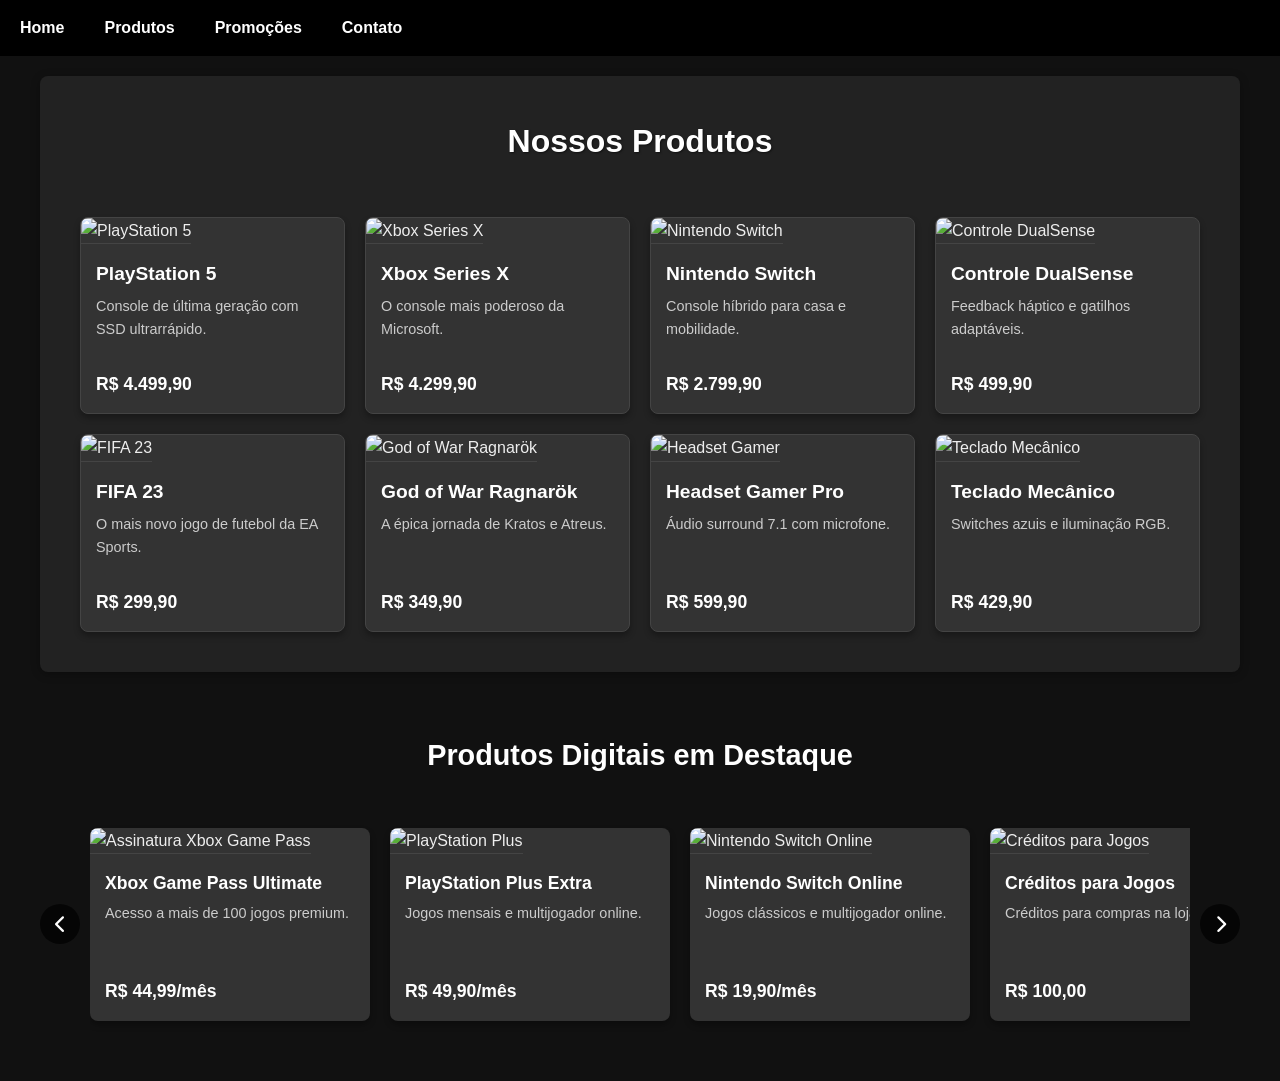
==== index.html @ a83042fe "Adicionando arquivos HTML, CSS e JAVASCRIPT" ====
<!DOCTYPE html>
<html lang="pt-BR">
<head>
    <meta charset="UTF-8">
    <meta name="viewport" content="width=device-width, initial-scale=1.0">
    <title>Game Store - Produtos</title>
    <link rel="stylesheet" href="https://cdnjs.cloudflare.com/ajax/libs/font-awesome/6.0.0-beta3/css/all.min.css">
    <link rel="stylesheet" href="estilo.css">
</head>
<body>
    <input type="checkbox" id="bt_menu">
    <label for="bt_menu">&#9776;</label>
    <nav class="menu">
        <ul>
            <li><a href="#">Home</a></li>
            <li><a href="#">Produtos</a>
                <ul>
                    <li><a href="#">Consoles</a></li>
                    <li><a href="#">Jogos</a></li>
                    <li><a href="#">Acessórios</a></li>
                </ul>
            </li>
            <li><a href="#">Promoções</a></li>
            <li><a href="#">Contato</a></li>
        </ul>
    </nav>

    <main class="content">
        <h1>Nossos Produtos</h1>
        <div class="boxes-container">
            <!-- Linha 1 -->
            <div class="product-box">
                <img src="https://images.unsplash.com/photo-1607853202273-797f1c22a38e?ixlib=rb-1.2.1&auto=format&fit=crop&w=500&q=80" alt="PlayStation 5">
                <h3>PlayStation 5</h3>
                <p>Console de última geração com SSD ultrarrápido.</p>
                <span class="price">R$ 4.499,90</span>
            </div>
            <div class="product-box">
                <img src="https://images.unsplash.com/photo-1592155931584-901ac15763e3?ixlib=rb-1.2.1&auto=format&fit=crop&w=500&q=80" alt="Xbox Series X">
                <h3>Xbox Series X</h3>
                <p>O console mais poderoso da Microsoft.</p>
                <span class="price">R$ 4.299,90</span>
            </div>
            <div class="product-box">
                <img src="https://images.unsplash.com/photo-1542751371-adc38448a05e?ixlib=rb-1.2.1&auto=format&fit=crop&w=500&q=80" alt="Nintendo Switch">
                <h3>Nintendo Switch</h3>
                <p>Console híbrido para casa e mobilidade.</p>
                <span class="price">R$ 2.799,90</span>
            </div>
            <div class="product-box">
                <img src="https://images.unsplash.com/photo-1600080972464-8e5f35f63d08?ixlib=rb-1.2.1&auto=format&fit=crop&w=500&q=80" alt="Controle DualSense">
                <h3>Controle DualSense</h3>
                <p>Feedback háptico e gatilhos adaptáveis.</p>
                <span class="price">R$ 499,90</span>
            </div>

            <!-- Linha 2 -->
            <div class="product-box">
                <img src="https://images.unsplash.com/photo-1591488320449-011701bb6704?ixlib=rb-1.2.1&auto=format&fit=crop&w=500&q=80" alt="FIFA 23">
                <h3>FIFA 23</h3>
                <p>O mais novo jogo de futebol da EA Sports.</p>
                <span class="price">R$ 299,90</span>
            </div>
            <div class="product-box">
                <img src="https://images.unsplash.com/photo-1598550476439-6847785fcea6?ixlib=rb-1.2.1&auto=format&fit=crop&w=500&q=80" alt="God of War Ragnarök">
                <h3>God of War Ragnarök</h3>
                <p>A épica jornada de Kratos e Atreus.</p>
                <span class="price">R$ 349,90</span>
            </div>
            <div class="product-box">
                <img src="https://images.unsplash.com/photo-1633613286848-e6f43bbafb8d?ixlib=rb-1.2.1&auto=format&fit=crop&w=500&q=80" alt="Headset Gamer">
                <h3>Headset Gamer Pro</h3>
                <p>Áudio surround 7.1 com microfone.</p>
                <span class="price">R$ 599,90</span>
            </div>
            <div class="product-box">
                <img src="https://images.unsplash.com/photo-1547036967-23d11aacaee0?ixlib=rb-1.2.1&auto=format&fit=crop&w=500&q=80" alt="Teclado Mecânico">
                <h3>Teclado Mecânico</h3>
                <p>Switches azuis e iluminação RGB.</p>
                <span class="price">R$ 429,90</span>
            </div>
        </div>
    </main>

    <!-- Seção do Slider de Produtos Digitais -->
    <section class="digital-products">
        <h2>Produtos Digitais em Destaque</h2>
        <div class="slider-container">
            <button class="slider-arrow prev-arrow" aria-label="Slide anterior">
                <i class="fas fa-chevron-left"></i>
            </button>
            
            <div class="slider">
                <div class="slide">
                    <img src="https://images.unsplash.com/photo-1551103782-8ab07afd45c1?ixlib=rb-1.2.1&auto=format&fit=crop&w=500&q=80" alt="Assinatura Xbox Game Pass">
                    <h3>Xbox Game Pass Ultimate</h3>
                    <p>Acesso a mais de 100 jogos premium.</p>
                    <span class="price">R$ 44,99/mês</span>
                </div>
                <div class="slide">
                    <img src="https://images.unsplash.com/photo-1493711662062-fa541adb3fc8?ixlib=rb-1.2.1&auto=format&fit=crop&w=500&q=80" alt="PlayStation Plus">
                    <h3>PlayStation Plus Extra</h3>
                    <p>Jogos mensais e multijogador online.</p>
                    <span class="price">R$ 49,90/mês</span>
                </div>
                <div class="slide">
                    <img src="https://images.unsplash.com/photo-1585771724684-38269d6639fd?ixlib=rb-1.2.1&auto=format&fit=crop&w=500&q=80" alt="Nintendo Switch Online">
                    <h3>Nintendo Switch Online</h3>
                    <p>Jogos clássicos e multijogador online.</p>
                    <span class="price">R$ 19,90/mês</span>
                </div>
                <div class="slide">
                    <img src="https://images.unsplash.com/photo-1542751371-adc38448a05e?ixlib=rb-1.2.1&auto=format&fit=crop&w=500&q=80" alt="Créditos para Jogos">
                    <h3>Créditos para Jogos</h3>
                    <p>Créditos para compras na loja digital.</p>
                    <span class="price">R$ 100,00</span>
                </div>
                <div class="slide">
                    <img src="https://images.unsplash.com/photo-1598550476439-6847785fcea6?ixlib=rb-1.2.1&auto=format&fit=crop&w=500&q=80" alt="Expansão de Jogo">
                    <h3>Expansão God of War</h3>
                    <p>Conteúdo adicional para God of War.</p>
                    <span class="price">R$ 89,90</span>
                </div>
            </div>
            
            <button class="slider-arrow next-arrow" aria-label="Próximo slide">
                <i class="fas fa-chevron-right"></i>
            </button>
        </div>
    </section>

    <script src="script.js"></script>
</body>
</html>
---- estilo.css ----
/* ============================================= */
/* RESET E ESTILOS GERAIS */
/* ============================================= */

/* Reset básico para remover margens e paddings padrão */
* {
    margin: 0;
    padding: 0;
    box-sizing: border-box; /* Faz com que padding não some à largura */
}

/* Estilos gerais do corpo da página */
body {
    font-family: 'Segoe UI', Tahoma, Geneva, Verdana, sans-serif;
    background-color: #111; /* Fundo preto escuro */
    color: #eee; /* Texto claro para contraste */
    line-height: 1.6; /* Espaçamento entre linhas */
}

/* ============================================= */
/* MENU RESPONSIVO
/* ============================================= */

/* Esconde o checkbox que controla o menu mobile */
#bt_menu {
    display: none;
}

/* Estilo do botão do menu hamburguer (aparece em mobile) */
label[for="bt_menu"] {
    display: none; /* Inicialmente escondido */
    padding: 10px;
    background-color: #000; /* Preto puro */
    color: white;
    font-size: 24px;
    cursor: pointer; /* Cursor de clique */
    text-align: center;
}

/* Container principal do menu */
.menu {
    background-color: #000; /* Preto puro */
    width: 100%;
}

/* Lista não ordenada do menu */
.menu ul {
    list-style: none; /* Remove marcadores de lista */
    margin: 0;
    padding: 0;
    display: flex; /* Layout flexível */
}

/* Itens do menu principal */
.menu > ul > li {
    position: relative; /* Permite posicionamento absoluto nos submenus */
}

/* Links do menu principal */
.menu > ul > li > a {
    display: block;
    padding: 15px 20px;
    color: white;
    text-decoration: none;
    font-weight: bold;
    transition: background 0.3s; /* Transição suave */
}

/* Efeito hover nos links do menu */
.menu > ul > li > a:hover {
    background-color: #222; /* Preto mais claro */
}

/* Submenus (dropdown) */
.menu ul ul {
    display: none; /* Escondido por padrão */
    position: absolute;
    top: 100%; /* Posiciona abaixo do item pai */
    left: 0;
    background-color: #222; /* Preto mais claro */
    min-width: 200px;
    z-index: 1000; /* Garante que fique acima de outros elementos */
}

/* Itens dos submenus */
.menu ul ul li {
    border-bottom: 1px solid #333; /* Divisória sutil */
}

/* Links dos submenus */
.menu ul ul li a {
    padding: 12px 20px;
    color: white;
    display: block;
}

/* Mostra submenu quando o item pai recebe hover */
.menu > ul > li:hover > ul {
    display: block;
}

/* ============================================= */
/* CONTEÚDO PRINCIPAL */
/* ============================================= */

/* Container do conteúdo principal */
.content {
    padding: 20px;
    max-width: 1200px;
    margin: 20px auto;
    background-color: #222; /* Fundo preto */
    border-radius: 8px;
    box-shadow: 0 2px 10px rgba(0,0,0,0.3); /* Sombra mais escura */
}

/* Título principal */
.content h1 {
    text-align: center;
    margin-bottom: 30px;
    color: #fff; /* Branco puro */
    padding-top: 20px;
    text-shadow: 1px 1px 2px rgba(0,0,0,0.5); /* Sombra de texto */
}

/* ============================================= */
/* CONTAINER DOS PRODUTOS */
/* ============================================= */

/* Grid container para os produtos */
.boxes-container {
    display: grid;
    grid-template-columns: repeat(4, 1fr); /* 4 colunas */
    gap: 20px; /* Espaço entre os itens */
    width: 100%;
    padding: 20px;
}

/* ============================================= */
/* ESTILO DOS PRODUTOS */
/* ============================================= */

/* Card de produto individual */
.product-box {
    background: #333; /* Cinza escuro */
    border-radius: 8px;
    box-shadow: 0 4px 6px rgba(0, 0, 0, 0.3); /* Sombra escura */
    overflow: hidden;
    transition: transform 0.3s ease, box-shadow 0.3s ease; /* Animações suaves */
    border: 1px solid #444; /* Borda sutil */
}

/* Efeito hover no card */
.product-box:hover {
    transform: translateY(-5px); /* Levanta levemente */
    box-shadow: 0 6px 12px rgba(0, 0, 0, 0.4); /* Sombra mais intensa */
}

/* Imagem do produto */
.product-box img {
    width: 100%;
    height: 180px;
    object-fit: cover; /* Mantém proporção cobrindo o espaço */
    border-bottom: 1px solid #444; /* Divisória */
}

/* Título do produto */
.product-box h3 {
    padding: 15px 15px 5px;
    color: #fff; /* Branco */
    font-size: 1.2rem;
}

/* Descrição do produto */
.product-box p {
    padding: 0 15px;
    color: #ccc; /* Cinza claro */
    font-size: 0.9rem;
    margin-bottom: 15px;
    min-height: 60px; /* Altura mínima para uniformidade */
}

/* Preço do produto */
.price {
    display: block;
    padding: 0 15px 15px;
    color: #fff; /* Branco */
    font-weight: bold;
    font-size: 1.1rem;
}

/* ============================================= */
/* RESPONSIVIDADE */
/* ============================================= */

/* Telas até 1024px (notebooks menores) */
@media (max-width: 1024px) {
    .boxes-container {
        grid-template-columns: repeat(3, 1fr); /* 3 colunas */
    }
}

/* Telas até 768px (tablets) */
@media (max-width: 768px) {
    /* Mostra o botão do menu mobile */
    label[for="bt_menu"] {
        display: block;
    }
    
    /* Altera o menu para versão mobile */
    .menu ul {
        display: none;
        flex-direction: column;
    }
    
    /* Mostra o menu quando o checkbox está marcado */
    #bt_menu:checked ~ .menu ul {
        display: flex;
    }
    
    /* Ajusta submenus para mobile */
    .menu ul ul {
        position: static;
        width: 100%;
    }

    /* 2 colunas para tablets */
    .boxes-container {
        grid-template-columns: repeat(2, 1fr);
    }
}

/* Telas até 480px (celulares) */
@media (max-width: 480px) {
    .boxes-container {
        grid-template-columns: 1fr; /* 1 coluna */
    }
    
    /* Aumenta altura da imagem em mobile */
    .product-box img {
        height: 220px;
    }
}

/* ============================================= */
/* SLIDER DE PRODUTOS DIGITAIS */
/* ============================================= */

.digital-products {
    background-color: #111;
    padding: 40px 20px;
    margin-top: 20px;
}

.digital-products h2 {
    text-align: center;
    color: #fff;
    margin-bottom: 30px;
    font-size: 1.8rem;
}

.slider-container {
    max-width: 1200px;
    margin: 0 auto;
    position: relative;
    padding: 0 40px;
}

.slider {
    display: flex;
    overflow-x: auto;
    scroll-behavior: smooth;
    -webkit-overflow-scrolling: touch;
    scroll-snap-type: x mandatory;
    gap: 20px;
    padding: 20px 0;
    scrollbar-width: none; /* Firefox */
}

.slider::-webkit-scrollbar {
    display: none; /* Chrome, Safari, Opera */
}

.slide {
    flex: 0 0 300px;
    scroll-snap-align: start;
    background: #333;
    border-radius: 8px;
    overflow: hidden;
    box-shadow: 0 4px 6px rgba(0,0,0,0.3);
    transition: transform 0.3s ease;
}

.slide:hover {
    transform: translateY(-5px);
}

.slide img {
    width: 100%;
    height: 180px;
    object-fit: cover;
    border-bottom: 1px solid #444;
}

.slide h3 {
    padding: 15px 15px 5px;
    color: #fff;
    font-size: 1.1rem;
}

.slide p {
    padding: 0 15px;
    color: #ccc;
    font-size: 0.9rem;
    margin-bottom: 15px;
    min-height: 60px;
}

.slide .price {
    display: block;
    padding: 0 15px 15px;
    color: #fff;
    font-weight: bold;
}

.slider-arrow {
    position: absolute;
    top: 50%;
    transform: translateY(-50%);
    width: 40px;
    height: 40px;
    background: rgba(0,0,0,0.7);
    color: white;
    border: none;
    border-radius: 50%;
    cursor: pointer;
    font-size: 18px;
    display: flex;
    align-items: center;
    justify-content: center;
    z-index: 10;
    transition: background 0.3s;
}

.slider-arrow:hover {
    background: rgba(0,0,0,0.9);
}

.prev-arrow {
    left: 0;
}

.next-arrow {
    right: 0;
}
/* ============================================= */
/* SLIDER DE PRODUTOS DIGITAIS - CORREÇÕES */
/* ============================================= */

.digital-products {
    background-color: #111;
    padding: 40px 0;
    margin-top: 0;
    width: 100%;
    overflow: hidden;
}

.slider-container {
    max-width: 1200px;
    margin: 0 auto;
    position: relative;
    padding: 0 50px;
}

.slider {
    display: flex;
    overflow-x: auto;
    scroll-behavior: smooth;
    -webkit-overflow-scrolling: touch;
    scroll-snap-type: x mandatory;
    gap: 20px;
    padding: 20px 10px;
    scrollbar-width: none;
}

.slide {
    flex: 0 0 calc(25% - 15px); /* 4 slides visíveis por vez */
    scroll-snap-align: start;
    background: #333;
    border-radius: 8px;
    overflow: hidden;
    box-shadow: 0 4px 6px rgba(0,0,0,0.3);
    transition: transform 0.3s ease;
    min-width: 280px; /* Largura mínima para cada slide */
}

/* Ajustes para responsividade */
@media (max-width: 1200px) {
    .slide {
        flex: 0 0 calc(33.333% - 15px); /* 3 slides */
    }
}

@media (max-width: 900px) {
    .slide {
        flex: 0 0 calc(50% - 15px); /* 2 slides */
    }
}

@media (max-width: 600px) {
    .slide {
        flex: 0 0 calc(100% - 15px); /* 1 slide */
    }
    .slider-container {
        padding: 0 30px;
    }
}

/* Mantenha o restante do CSS do slider que já estava definido */
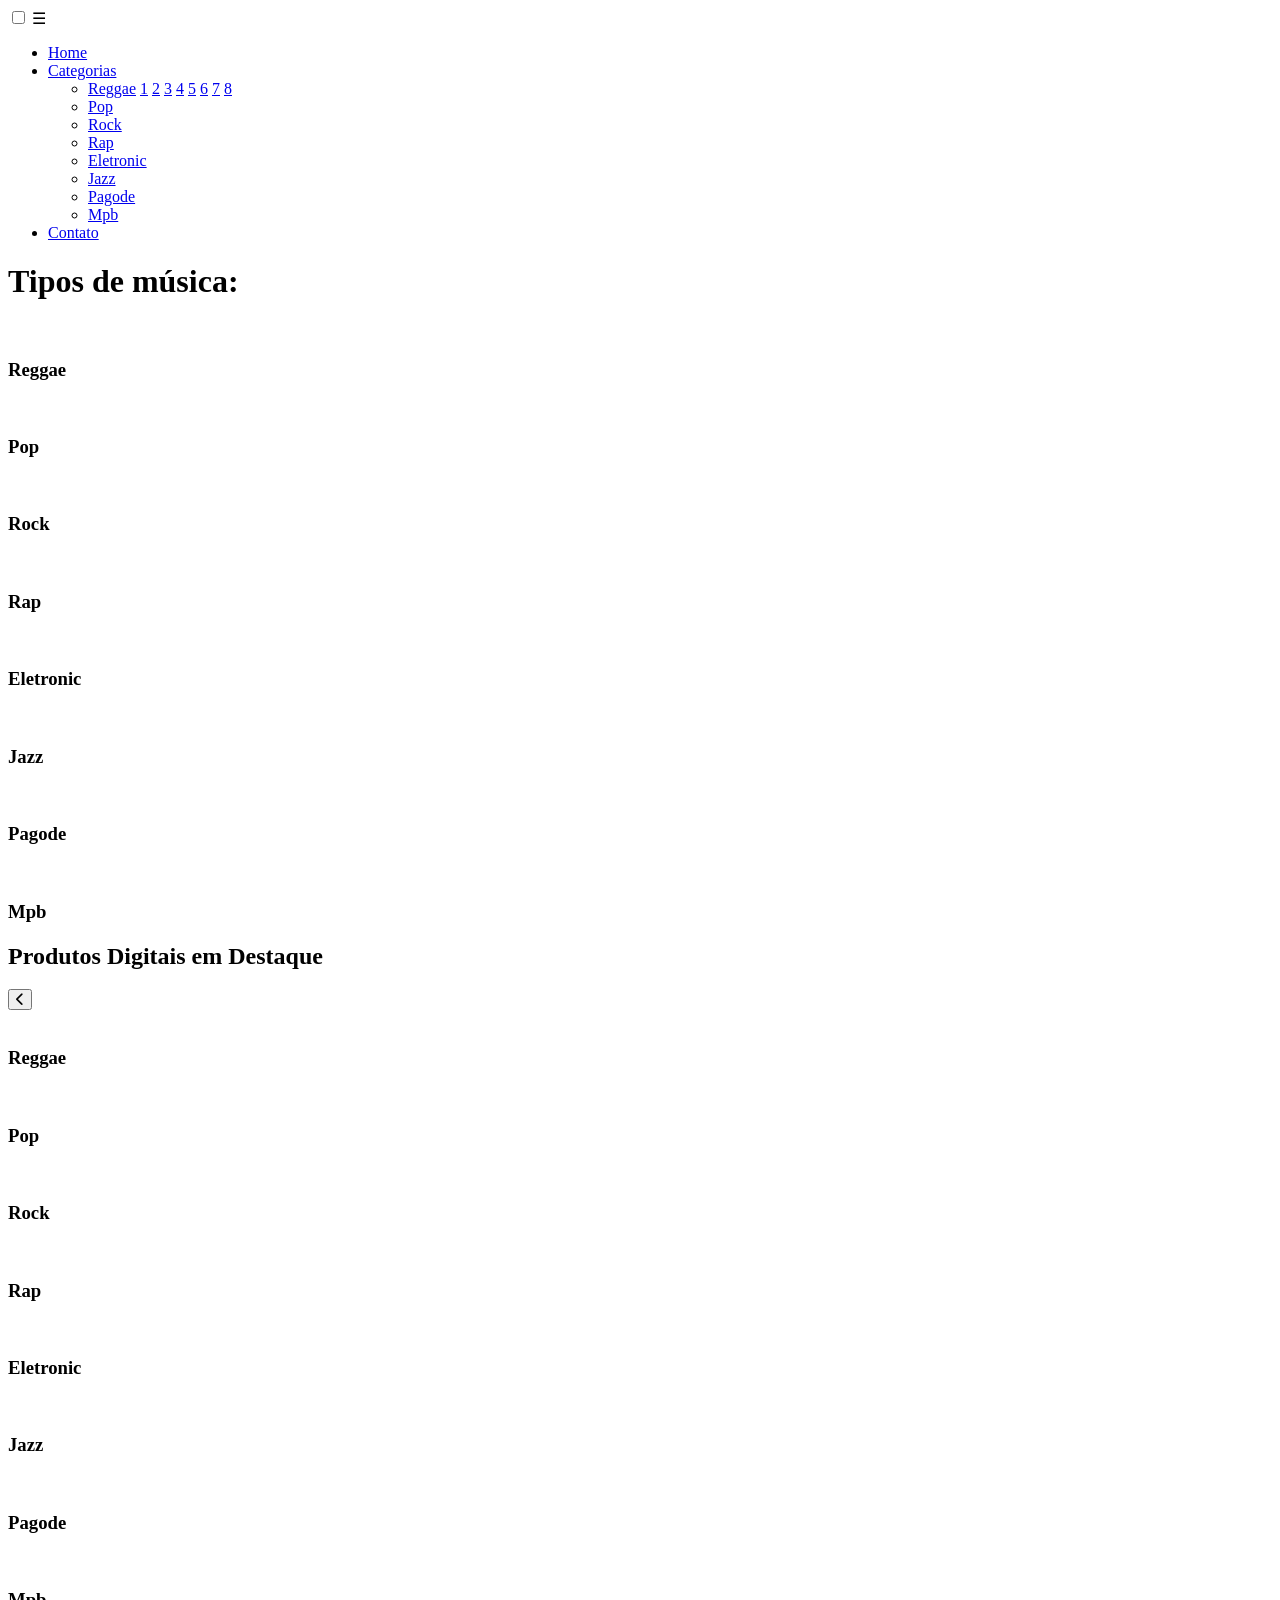
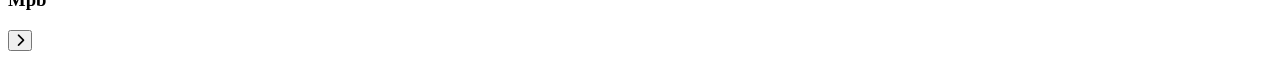
==== commit 6d4d80ba: "Comeco index.html" ====
--- a/index.html
+++ b/index.html
@@ -5,7 +5,7 @@
     <meta name="viewport" content="width=device-width, initial-scale=1.0">
     <title>Game Store - Produtos</title>
     <link rel="stylesheet" href="https://cdnjs.cloudflare.com/ajax/libs/font-awesome/6.0.0-beta3/css/all.min.css">
-    <link rel="stylesheet" href="estilo.css">
+    <link rel="stylesheet" href="style.css">
 </head>
 <body>
     <input type="checkbox" id="bt_menu">
@@ -13,76 +13,79 @@
     <nav class="menu">
         <ul>
             <li><a href="#">Home</a></li>
-            <li><a href="#">Produtos</a>
+            <li><a href="#">Categorias</a>
                 <ul>
-                    <li><a href="#">Consoles</a></li>
-                    <li><a href="#">Jogos</a></li>
-                    <li><a href="#">Acessórios</a></li>
+                    <li><a href="#" class="Reggae">Reggae</a>
+                    <a href="#" class="ReggaeCantor">1</a>
+                    <a href="#" class="ReggaeCantor">2</a>
+                    <a href="#" class="ReggaeCantor">3</a>
+                    <a href="#" class="ReggaeCantor">4</a>
+                    <a href="#" class="ReggaeCantor">5</a>
+                    <a href="#" class="ReggaeCantor">6</a>
+                    <a href="#" class="ReggaeCantor">7</a>
+                    <a href="#" class="ReggaeCantor">8</a>
+                    </li>
+                    <li><a href="#" class="Pop">Pop</a></li>
+                    <li><a href="#" class="Rock">Rock</a></li>
+                    <li><a href="#" class="Rap">Rap</a></li>
+                    <li><a href="#" class="Eletronic">Eletronic</a></li>
+                    <li><a href="#" class="Jazz">Jazz</a></li>
+                    <li><a href="#" class="Pagode">Pagode</a></li>
+                    <li><a href="#" class="Mpb">Mpb</a></li>
                 </ul>
             </li>
-            <li><a href="#">Promoções</a></li>
             <li><a href="#">Contato</a></li>
         </ul>
     </nav>
 
     <main class="content">
-        <h1>Nossos Produtos</h1>
+        <h1>Tipos de música:</h1>
         <div class="boxes-container">
             <!-- Linha 1 -->
             <div class="product-box">
-                <img src="https://images.unsplash.com/photo-1607853202273-797f1c22a38e?ixlib=rb-1.2.1&auto=format&fit=crop&w=500&q=80" alt="PlayStation 5">
-                <h3>PlayStation 5</h3>
-                <p>Console de última geração com SSD ultrarrápido.</p>
-                <span class="price">R$ 4.499,90</span>
+                <img src="" alt="">
+                <h3>Reggae</h3>
+                <!-- <p>Console de última geração com SSD ultrarrápido.</p> -->
             </div>
             <div class="product-box">
-                <img src="https://images.unsplash.com/photo-1592155931584-901ac15763e3?ixlib=rb-1.2.1&auto=format&fit=crop&w=500&q=80" alt="Xbox Series X">
-                <h3>Xbox Series X</h3>
-                <p>O console mais poderoso da Microsoft.</p>
-                <span class="price">R$ 4.299,90</span>
+                <img src="" alt="">
+                <h3>Pop</h3>
+                <!-- <p>O console mais poderoso da Microsoft.</p> -->
             </div>
             <div class="product-box">
-                <img src="https://images.unsplash.com/photo-1542751371-adc38448a05e?ixlib=rb-1.2.1&auto=format&fit=crop&w=500&q=80" alt="Nintendo Switch">
-                <h3>Nintendo Switch</h3>
-                <p>Console híbrido para casa e mobilidade.</p>
-                <span class="price">R$ 2.799,90</span>
+                <img src="" alt="">
+                <h3>Rock</h3>
+                <!-- <p>Console híbrido para casa e mobilidade.</p> -->
             </div>
             <div class="product-box">
-                <img src="https://images.unsplash.com/photo-1600080972464-8e5f35f63d08?ixlib=rb-1.2.1&auto=format&fit=crop&w=500&q=80" alt="Controle DualSense">
-                <h3>Controle DualSense</h3>
-                <p>Feedback háptico e gatilhos adaptáveis.</p>
-                <span class="price">R$ 499,90</span>
+                <img src="" alt="">
+                <h3>Rap</h3>
+                <!-- <p>Feedback háptico e gatilhos adaptáveis.</p> -->
             </div>
-
+            <!-- reggae pop rock rap eletronica jazz pagode mpb -->
             <!-- Linha 2 -->
             <div class="product-box">
-                <img src="https://images.unsplash.com/photo-1591488320449-011701bb6704?ixlib=rb-1.2.1&auto=format&fit=crop&w=500&q=80" alt="FIFA 23">
-                <h3>FIFA 23</h3>
-                <p>O mais novo jogo de futebol da EA Sports.</p>
-                <span class="price">R$ 299,90</span>
+                <img src="" alt="">
+                <h3>Eletronic</h3>
+                <!-- <p>O mais novo jogo de futebol da EA Sports.</p> -->
             </div>
             <div class="product-box">
-                <img src="https://images.unsplash.com/photo-1598550476439-6847785fcea6?ixlib=rb-1.2.1&auto=format&fit=crop&w=500&q=80" alt="God of War Ragnarök">
-                <h3>God of War Ragnarök</h3>
-                <p>A épica jornada de Kratos e Atreus.</p>
-                <span class="price">R$ 349,90</span>
+                <img src="" alt="">
+                <h3>Jazz</h3>
+                <!-- <p>A épica jornada de Kratos e Atreus.</p> -->
             </div>
             <div class="product-box">
-                <img src="https://images.unsplash.com/photo-1633613286848-e6f43bbafb8d?ixlib=rb-1.2.1&auto=format&fit=crop&w=500&q=80" alt="Headset Gamer">
-                <h3>Headset Gamer Pro</h3>
-                <p>Áudio surround 7.1 com microfone.</p>
-                <span class="price">R$ 599,90</span>
+                <img src="" alt="">
+                <h3>Pagode</h3>
+                <!-- <p>Áudio surround 7.1 com microfone.</p> -->
             </div>
             <div class="product-box">
-                <img src="https://images.unsplash.com/photo-1547036967-23d11aacaee0?ixlib=rb-1.2.1&auto=format&fit=crop&w=500&q=80" alt="Teclado Mecânico">
-                <h3>Teclado Mecânico</h3>
-                <p>Switches azuis e iluminação RGB.</p>
-                <span class="price">R$ 429,90</span>
+                <img src="" alt="">
+                <h3>Mpb</h3>
+                <!-- <p>Switches azuis e iluminação RGB.</p> -->
             </div>
         </div>
     </main>
-
-    <!-- Seção do Slider de Produtos Digitais -->
     <section class="digital-products">
         <h2>Produtos Digitais em Destaque</h2>
         <div class="slider-container">
@@ -92,43 +95,52 @@
             
             <div class="slider">
                 <div class="slide">
-                    <img src="https://images.unsplash.com/photo-1551103782-8ab07afd45c1?ixlib=rb-1.2.1&auto=format&fit=crop&w=500&q=80" alt="Assinatura Xbox Game Pass">
-                    <h3>Xbox Game Pass Ultimate</h3>
-                    <p>Acesso a mais de 100 jogos premium.</p>
-                    <span class="price">R$ 44,99/mês</span>
+                    <img src="" alt="">
+                    <h3>Reggae</h3>
+                    <p></p>
                 </div>
                 <div class="slide">
-                    <img src="https://images.unsplash.com/photo-1493711662062-fa541adb3fc8?ixlib=rb-1.2.1&auto=format&fit=crop&w=500&q=80" alt="PlayStation Plus">
-                    <h3>PlayStation Plus Extra</h3>
-                    <p>Jogos mensais e multijogador online.</p>
-                    <span class="price">R$ 49,90/mês</span>
+                    <img src="" alt="">
+                    <h3>Pop</h3>
+                    <p></p>
                 </div>
                 <div class="slide">
-                    <img src="https://images.unsplash.com/photo-1585771724684-38269d6639fd?ixlib=rb-1.2.1&auto=format&fit=crop&w=500&q=80" alt="Nintendo Switch Online">
-                    <h3>Nintendo Switch Online</h3>
-                    <p>Jogos clássicos e multijogador online.</p>
-                    <span class="price">R$ 19,90/mês</span>
+                    <img src="" alt="">
+                    <h3>Rock</h3>
+                    <p></p>
                 </div>
                 <div class="slide">
-                    <img src="https://images.unsplash.com/photo-1542751371-adc38448a05e?ixlib=rb-1.2.1&auto=format&fit=crop&w=500&q=80" alt="Créditos para Jogos">
-                    <h3>Créditos para Jogos</h3>
-                    <p>Créditos para compras na loja digital.</p>
-                    <span class="price">R$ 100,00</span>
+                    <img src="" alt="">
+                    <h3>Rap</h3>
+                    <p></p>
                 </div>
                 <div class="slide">
-                    <img src="https://images.unsplash.com/photo-1598550476439-6847785fcea6?ixlib=rb-1.2.1&auto=format&fit=crop&w=500&q=80" alt="Expansão de Jogo">
-                    <h3>Expansão God of War</h3>
-                    <p>Conteúdo adicional para God of War.</p>
-                    <span class="price">R$ 89,90</span>
+                    <img src="" alt="">
+                    <h3>Eletronic</h3>
+                    <p></p>
+                </div>
+                <div class="slide">
+                    <img src="" alt="">
+                    <h3>Jazz</h3>
+                    <p></p>
+                </div>
+                <div class="slide">
+                    <img src="" alt="">
+                    <h3>Pagode</h3>
+                    <p></p>
+                </div>
+                <div class="slide">
+                    <img src="" alt="">
+                    <h3>Mpb</h3>
+                    <p></p>
                 </div>
             </div>
             
             <button class="slider-arrow next-arrow" aria-label="Próximo slide">
                 <i class="fas fa-chevron-right"></i>
             </button>
-        </div>
-    </section>
-
+            </div>
+        </section>
     <script src="script.js"></script>
 </body>
-</html>+</html>
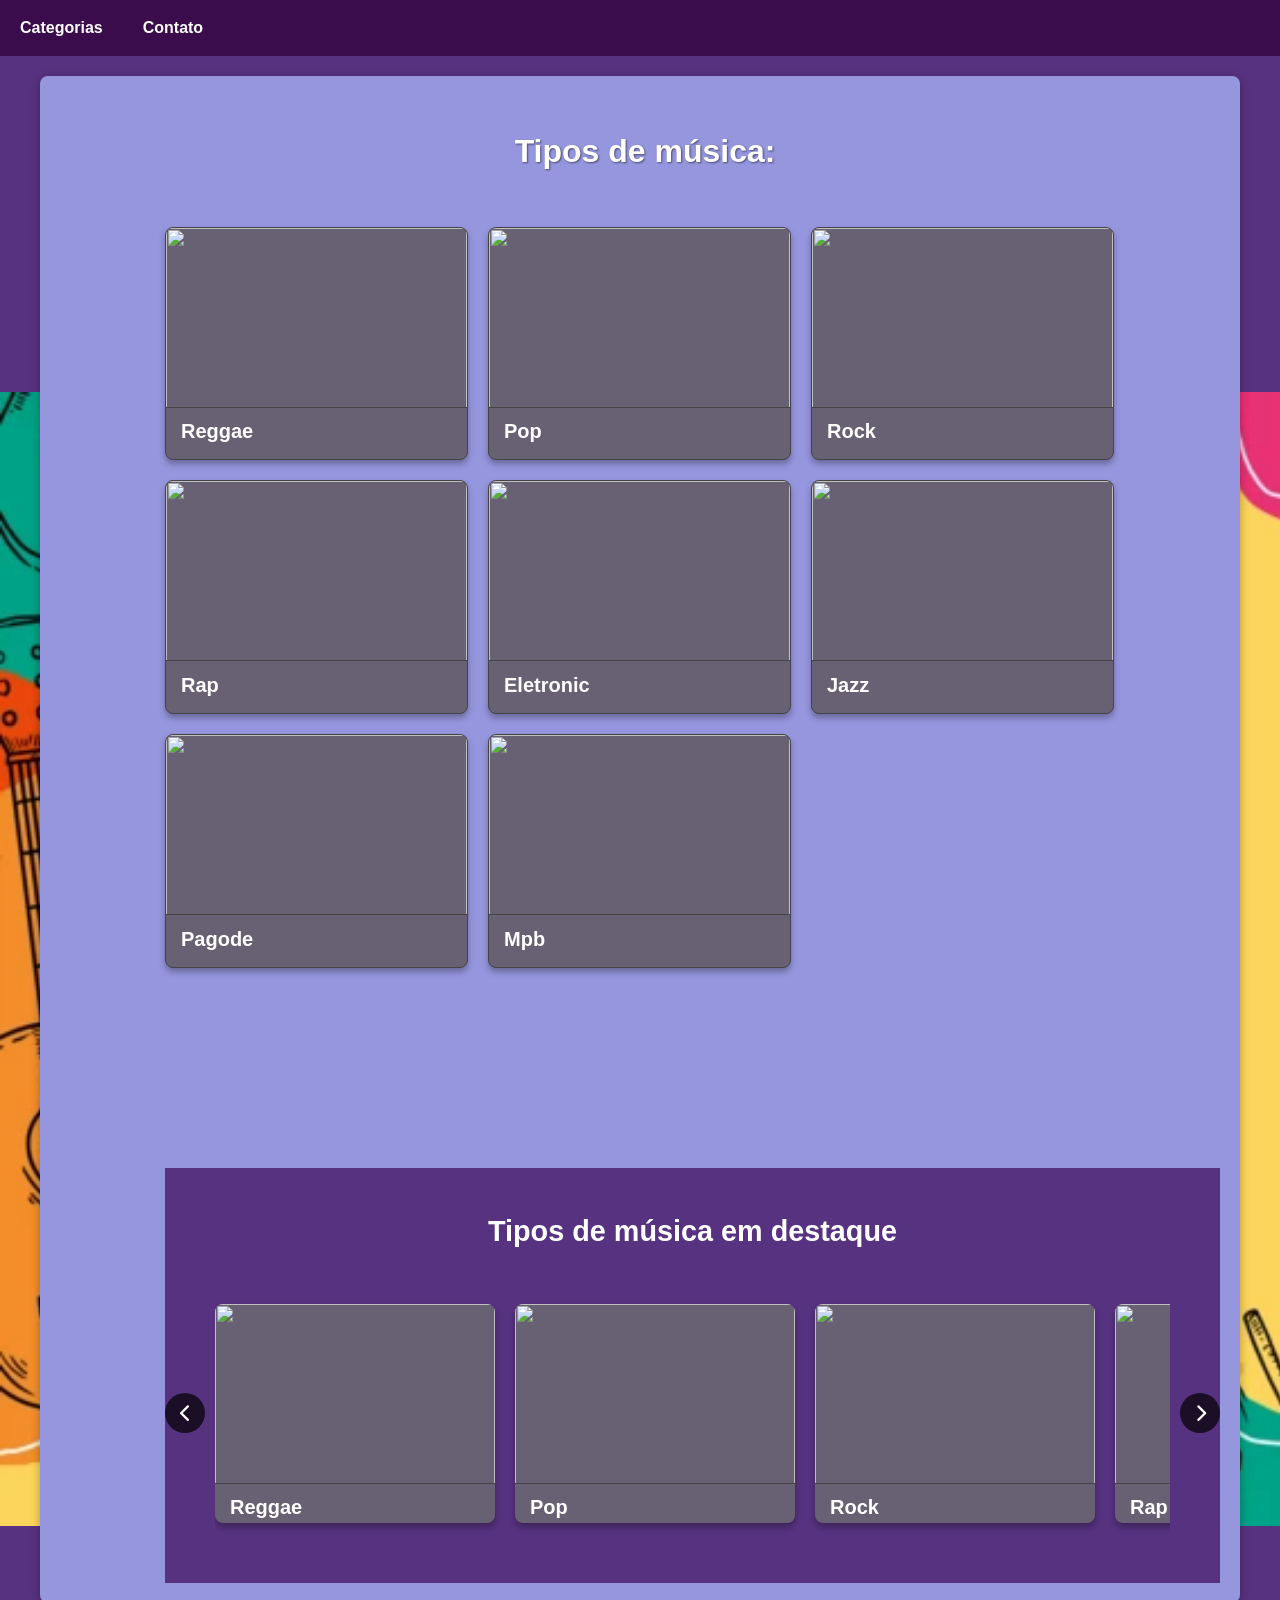
==== commit e5c8e769: "Update incompleto mas melhor de index.html" ====
--- a/index.html
+++ b/index.html
@@ -3,7 +3,7 @@
 <head>
     <meta charset="UTF-8">
     <meta name="viewport" content="width=device-width, initial-scale=1.0">
-    <title>Game Store - Produtos</title>
+    <title>Tipos de Músicas</title>
     <link rel="stylesheet" href="https://cdnjs.cloudflare.com/ajax/libs/font-awesome/6.0.0-beta3/css/all.min.css">
     <link rel="stylesheet" href="style.css">
 </head>
@@ -12,135 +12,106 @@
     <label for="bt_menu">&#9776;</label>
     <nav class="menu">
         <ul>
-            <li><a href="#">Home</a></li>
-            <li><a href="#">Categorias</a>
+            <li><a class="categoria">Categorias</a>
                 <ul>
-                    <li><a href="#" class="Reggae">Reggae</a>
-                    <a href="#" class="ReggaeCantor">1</a>
-                    <a href="#" class="ReggaeCantor">2</a>
-                    <a href="#" class="ReggaeCantor">3</a>
-                    <a href="#" class="ReggaeCantor">4</a>
-                    <a href="#" class="ReggaeCantor">5</a>
-                    <a href="#" class="ReggaeCantor">6</a>
-                    <a href="#" class="ReggaeCantor">7</a>
-                    <a href="#" class="ReggaeCantor">8</a>
-                    </li>
-                    <li><a href="#" class="Pop">Pop</a></li>
-                    <li><a href="#" class="Rock">Rock</a></li>
-                    <li><a href="#" class="Rap">Rap</a></li>
-                    <li><a href="#" class="Eletronic">Eletronic</a></li>
-                    <li><a href="#" class="Jazz">Jazz</a></li>
-                    <li><a href="#" class="Pagode">Pagode</a></li>
-                    <li><a href="#" class="Mpb">Mpb</a></li>
+                    <li><a class="cabeca" href="Reggae.html" >Reggae</a></li>
+                    <li><a class="cabeca" href="Pop.html" >Pop</a></li>
+                    <li><a class="cabeca" href="Rock.html" >Rock</a></li>
+                    <li><a class="cabeca" href="Rap.html" >Rap</a></li>
+                    <li><a class="cabeca" href="Eletronic.html" >Eletronic</a></li>
+                    <li><a class="cabeca" href="Jazz.html" >Jazz</a></li>
+                    <li><a class="cabeca" href="Pagode.html" >Pagode</a></li>
+                    <li><a class="cabeca" href="Mpb.html" >Mpb</a></li>
                 </ul>
             </li>
-            <li><a href="#">Contato</a></li>
+            <li><a class="cabeca" href="contato.html">Contato</a></li>
         </ul>
     </nav>
 
     <main class="content">
         <h1>Tipos de música:</h1>
         <div class="boxes-container">
-            <!-- Linha 1 -->
-            <div class="product-box">
+            <a class="product-box" href="Reggae.html">
                 <img src="" alt="">
-                <h3>Reggae</h3>
-                <!-- <p>Console de última geração com SSD ultrarrápido.</p> -->
-            </div>
-            <div class="product-box">
+                <h2 class="selecao">Reggae</h2>
+            </a>
+            <a class="product-box" href="Pop.html">
                 <img src="" alt="">
-                <h3>Pop</h3>
-                <!-- <p>O console mais poderoso da Microsoft.</p> -->
-            </div>
-            <div class="product-box">
+                <h2 class="selecao">Pop</h2>
+            </a>
+            <a class="product-box" href="Rock.html">
                 <img src="" alt="">
-                <h3>Rock</h3>
-                <!-- <p>Console híbrido para casa e mobilidade.</p> -->
-            </div>
-            <div class="product-box">
+                <h2 class="selecao">Rock</h2>
+            </a>
+            <a class="product-box" href="Rap.html">
                 <img src="" alt="">
-                <h3>Rap</h3>
-                <!-- <p>Feedback háptico e gatilhos adaptáveis.</p> -->
-            </div>
-            <!-- reggae pop rock rap eletronica jazz pagode mpb -->
-            <!-- Linha 2 -->
-            <div class="product-box">
+                <h2 class="selecao">Rap</h2>
+            </a>
+            <a class="product-box" href="Eletronic.html">
                 <img src="" alt="">
-                <h3>Eletronic</h3>
-                <!-- <p>O mais novo jogo de futebol da EA Sports.</p> -->
-            </div>
-            <div class="product-box">
+                <h2 class="selecao">Eletronic</h2>
+            </a>
+            <a class="product-box" href="Jazz.html">
                 <img src="" alt="">
-                <h3>Jazz</h3>
-                <!-- <p>A épica jornada de Kratos e Atreus.</p> -->
-            </div>
-            <div class="product-box">
+                <h2 class="selecao">Jazz</h2>
+            </a>
+            <a class="product-box" href="Pagode.html">
                 <img src="" alt="">
-                <h3>Pagode</h3>
-                <!-- <p>Áudio surround 7.1 com microfone.</p> -->
-            </div>
-            <div class="product-box">
+                <h2 class="selecao">Pagode</h2>
+            </a>
+            <a class="product-box" href="Mpb.html">
                 <img src="" alt="">
-                <h3>Mpb</h3>
-                <!-- <p>Switches azuis e iluminação RGB.</p> -->
-            </div>
+                <h2 class="selecao">Mpb</h2>
+            </a>
         </div>
-    </main>
     <section class="digital-products">
-        <h2>Produtos Digitais em Destaque</h2>
+        <h2>Tipos de música em destaque</h2>
         <div class="slider-container">
-            <button class="slider-arrow prev-arrow" aria-label="Slide anterior">
+            <button class="slider-arrow prev-arrow arrow_esq" aria-label="Slide anterior">
                 <i class="fas fa-chevron-left"></i>
             </button>
             
             <div class="slider">
                 <div class="slide">
                     <img src="" alt="">
-                    <h3>Reggae</h3>
-                    <p></p>
+                    <a class="selecao" href="Reggae.html">Reggae</a>
                 </div>
                 <div class="slide">
                     <img src="" alt="">
-                    <h3>Pop</h3>
-                    <p></p>
+                    <a class="selecao" href="Pop.html">Pop</a>
                 </div>
                 <div class="slide">
                     <img src="" alt="">
-                    <h3>Rock</h3>
-                    <p></p>
+                    <a class="selecao" href="Rock.html">Rock</a>
                 </div>
                 <div class="slide">
                     <img src="" alt="">
-                    <h3>Rap</h3>
-                    <p></p>
+                    <a class="selecao" href="Rap.html">Rap</a>
                 </div>
                 <div class="slide">
                     <img src="" alt="">
-                    <h3>Eletronic</h3>
-                    <p></p>
+                    <a class="selecao" href="Eletronic.html">Eletronic</a>
                 </div>
                 <div class="slide">
                     <img src="" alt="">
-                    <h3>Jazz</h3>
-                    <p></p>
+                    <a class="selecao" href="Jazz.html">Jazz</a>
                 </div>
                 <div class="slide">
                     <img src="" alt="">
-                    <h3>Pagode</h3>
-                    <p></p>
+                    <a class="selecao" href="Pagode.html">Pagode</a>
                 </div>
                 <div class="slide">
                     <img src="" alt="">
-                    <h3>Mpb</h3>
-                    <p></p>
+                    <a class="selecao" href="Mpb.html">Mpb</a>
                 </div>
             </div>
             
-            <button class="slider-arrow next-arrow" aria-label="Próximo slide">
+            <button class="slider-arrow next-arrow arrow_dir" aria-label="Próximo slide">
                 <i class="fas fa-chevron-right"></i>
             </button>
             </div>
         </section>
+    </main>
     <script src="script.js"></script>
 </body>
 </html>
--- a/style.css
+++ b/style.css
@@ -0,0 +1,500 @@
+/* ============================================= */
+/* RESET E ESTILOS GERAIS */
+/* ============================================= */
+
+/* Reset básico para remover margens e paddings padrão */
+* {
+    margin: 0;
+    padding: 0;
+    box-sizing: border-box; /* Faz com que padding não some à largura */
+}
+
+/* Estilos gerais do corpo da página */
+body {
+    font-family: 'Segoe UI', Tahoma, Geneva, Verdana, sans-serif;
+    background-color: #573280;
+    background-image: url(images/musicafundo3.jpg);
+    background-size:124%;
+    background-position: 0% 80%;
+    background-repeat: no-repeat;
+    color: #eee; /* Texto claro para contraste */
+    line-height: 1.6; /* Espaçamento entre linhas */
+}
+
+/* ============================================= */
+/* MENU RESPONSIVO
+/* ============================================= */
+
+/* Esconde o checkbox que controla o menu mobile */
+#bt_menu {
+    display: none;
+}
+
+/* Estilo do botão do menu hamburguer (aparece em mobile) */
+label[for="bt_menu"] {
+    display: none; /* Inicialmente escondido */
+    padding: 10px;
+    background-color: #000; /* Preto puro */
+    color: white;
+    font-size: 24px;
+    cursor: pointer; /* Cursor de clique */
+    text-align: center;
+}
+
+/* Container principal do menu */
+.menu {
+    background-color: #3b0c4b; /* Preto puro */
+    width: 100%;
+}
+
+/* Lista não ordenada do menu */
+.menu ul {
+    list-style: none; /* Remove marcadores de lista */
+    margin: 0px 0px 0px 0px;
+    padding: 0px 0px 0px 0px;
+    display: flex; /* Layout flexível */
+}
+
+/* Itens do menu principal */
+.menu > ul > li {
+    position: relative; /* Permite posicionamento absoluto nos submenus */
+}
+
+/* Links do menu principal */
+.menu > ul > li > a {
+    display: block;
+    padding: 15px 20px;
+    color: white;
+    text-decoration: none;
+    font-weight: bold;
+    transition: background 0.3s; 
+}
+
+/* Efeito hover nos links do menu */
+.menu > ul > li > a:hover {
+    background-color: #00000091; /* Preto mais claro */
+}
+
+.menu ul ul {
+    display: none; 
+    position: absolute;
+    top: 100%; 
+    left: 0;
+    background-color: #3b0c4b; 
+    min-width: 200px;
+    z-index: 1000; 
+}
+
+/* Itens dos submenus */
+.menu ul ul li {
+    border-bottom: 1px solid #333; /* Divisória sutil */
+}
+
+/* Links dos submenus */
+.menu ul ul li a {
+    padding: 12px 20px;
+    color: white;
+    display: block;
+    text-decoration: none;
+}
+.menu ul ul li a:hover {
+    padding: 12px 25px;
+    background-color: #0000007e;
+}
+
+.cabeca{
+    padding: 12px 20px 12px 20px ;
+    color: white;
+    display: block;
+    text-decoration: none;
+    font-weight: bold;
+    transition: background 0.3s;
+}
+
+.cabeca:hover{
+    background-color: #aaaa;
+}
+
+.categoria{
+    padding: 12px 20px;
+    color: white;
+    display: block;
+    text-decoration: none;
+    font-weight: bold;
+    transition: background 0.3s;
+}
+
+.categoria:hover{
+    background-color: #aaaa;
+}
+
+.home{
+    margin: 0;
+    padding: 12px 20px 12px 20px ;
+    color: white;
+    display: block;
+    text-decoration: none;
+    font-weight: bold;
+    transition: background 0.3s;
+}
+
+.selecao{
+    font-size: 20px;
+    padding: 0px 0px 12px 15px;
+    margin: 0;
+    color: #FFF;
+    text-decoration: none;
+    font-weight: bold;
+    transition: background 0.3s;
+}
+
+.texto{
+    font-size: 14px;
+    padding: 0px 0px 12px 15px;
+    margin: 0;
+    color: #FFF;
+    text-decoration: none;
+}
+
+.texto-musica{
+    font-size: 14px;
+    padding: 0px 0px 12px 15px;
+    margin: 0;
+    color: #FFF;
+    text-decoration: underline;
+}
+
+/* Mostra submenu quando o item pai recebe hover */
+.menu > ul > li:hover > ul {
+    display: block;
+}
+
+/* ============================================= */
+/* CONTEÚDO PRINCIPAL */
+/* ============================================= */
+
+/* Container do conteúdo principal */
+.content {
+    padding: 20px 20px 20px 125px;
+    max-width: 1200px;
+    margin: 20px auto;
+    background-color: #9696df; /* Fundo preto */
+    border-radius: 8px;
+    box-shadow: 0 2px 10px rgba(0,0,0,0.3); /* Sombra mais escura */
+}
+
+/* Título principal */
+.content h1 {
+    text-align: center;
+    margin-bottom: 30px;
+    color: #fff; /* Branco puro */
+    padding: 30px 9% 0px 0px;
+    text-shadow: 1px 1px 2px rgba(0,0,0,0.5); /* Sombra de texto */
+}
+
+/* ============================================= */
+/* CONTAINER DOS PRODUTOS */
+/* ============================================= */
+
+/* Grid container para os produtos */
+.boxes-container {
+    display: grid;
+    grid-template-columns: repeat(3, 303px); /* 4 colunas */
+    gap: 20px; /* Espaço entre os itens */
+    width: 83%;
+    padding: 20px 0 200px 0;
+}
+
+/* ============================================= */
+/* ESTILO DOS PRODUTOS */
+/* ============================================= */
+
+/* Card de produto individual */
+.product-box {
+    background: #686174;
+    border-radius: 8px;
+    box-shadow: 0 4px 6px rgba(0, 0, 0, 0.3); /* Sombra escura */
+    overflow: hidden;
+    transition: transform 0.3s ease, box-shadow 0.3s ease; /* Animações suaves */
+    border: 1px solid #444; /* Borda sutil */
+    text-decoration: none;
+}
+
+/* Efeito hover no card */
+.product-box:hover {
+    transform: translateY(-5px); /* Levanta levemente */
+    box-shadow: 0 6px 12px rgba(0, 0, 0, 0.4); /* Sombra mais intensa */
+}
+
+/* Imagem do produto */
+.product-box img {
+    width: 100%;
+    height: 180px;
+    object-fit: cover; /* Mantém proporção cobrindo o espaço */
+    border-bottom: 1px solid #444; /* Divisória */
+}
+
+/* Título do produto */
+.product-box h3 {
+    padding: 15px 15px 5px;
+    color: #fff; /* Branco */
+    font-size: 1.2rem;
+}
+
+/* Descrição do produto */
+.product-box p {
+    padding: 0 15px;
+    color: #ccc; /* Cinza claro */
+    font-size: 0.9rem;
+    margin-bottom: 15px;
+    min-height: 60px; /* Altura mínima para uniformidade */
+}
+
+/* Preço do produto */
+.price {
+    display: block;
+    padding: 0 15px 15px;
+    color: #fff; /* Branco */
+    font-weight: bold;
+    font-size: 1.1rem;
+}
+
+/* ============================================= */
+/* RESPONSIVIDADE */
+/* ============================================= */
+
+/* Telas até 1024px (notebooks menores) */
+@media (max-width: 1024px) {
+    .boxes-container {
+        grid-template-columns: repeat(3, 1fr); /* 3 colunas */
+    }
+}
+
+/* Telas até 768px (tablets) */
+@media (max-width: 768px) {
+    /* Mostra o botão do menu mobile */
+    label[for="bt_menu"] {
+        display: block;
+    }
+    
+    /* Altera o menu para versão mobile */
+    .menu ul {
+        display: none;
+        flex-direction: column;
+    }
+    
+    /* Mostra o menu quando o checkbox está marcado */
+    #bt_menu:checked ~ .menu ul {
+        display: flex;
+    }
+    
+    /* Ajusta submenus para mobile */
+    .menu ul ul {
+        position: static;
+        width: 100%;
+    }
+
+    /* 2 colunas para tablets */
+    .boxes-container {
+        grid-template-columns: repeat(2, 1fr);
+    }
+}
+
+/* Telas até 480px (celulares) */
+@media (max-width: 480px) {
+    .boxes-container {
+        grid-template-columns: 1fr; /* 1 coluna */
+    }
+    
+    /* Aumenta altura da imagem em mobile */
+    .product-box img {
+        height: 220px;
+    }
+}
+
+/* ============================================= */
+/* SLIDER DE PRODUTOS DIGITAIS */
+/* ============================================= */
+
+.digital-products {
+    background-color: #111;
+    padding: 40px 20px;
+    margin-top: 20px;
+}
+
+.digital-products h2 {
+    text-align: center;
+    color: #fff;
+    margin-bottom: 30px;
+    font-size: 1.8rem;
+}
+
+.slider-container {
+    max-width: 1200px;
+    margin: 0 auto;
+    position: relative;
+    padding: 0 40px;
+}
+
+.slider {
+    display: flex;
+    overflow-x: auto;
+    scroll-behavior: smooth;
+    -webkit-overflow-scrolling: touch;
+    scroll-snap-type: x mandatory;
+    gap: 20px;
+    padding: 20px 0;
+    scrollbar-width: none; /* Firefox */
+}
+
+.slider::-webkit-scrollbar {
+    display: none; /* Chrome, Safari, Opera */
+}
+
+.slide {
+    flex: 0 0 300px;
+    scroll-snap-align: start;
+    background: #573280;
+    border-radius: 8px;
+    overflow: hidden;
+    box-shadow: 0 4px 6px rgba(0,0,0,0.3);
+    transition: transform 0.3s ease;
+}
+
+.slide:hover {
+    transform: translateY(-5px);
+}
+
+.slide img {
+    width: 100%;
+    height: 180px;
+    object-fit: cover;
+    border-bottom: 1px solid #444;
+}
+
+.slide h3 {
+    padding: 15px 15px 5px;
+    color: #fff;
+    font-size: 1.1rem;
+}
+
+.slide p {
+    padding: 0 15px;
+    color: #ccc;
+    font-size: 0.9rem;
+    margin-bottom: 15px;
+    min-height: 60px;
+}
+
+.slide .price {
+    display: block;
+    padding: 0 15px 15px;
+    color: #fff;
+    font-weight: bold;
+}
+
+.slider-arrow {
+    position: absolute;
+    top: 50%;
+    transform: translateY(-50%);
+    width: 40px;
+    height: 40px;
+    background: rgba(0,0,0,0.7);
+    color: white;
+    border: none;
+    border-radius: 50%;
+    cursor: pointer;
+    font-size: 18px;
+    display: flex;
+    align-items: center;
+    justify-content: center;
+    z-index: 10;
+    transition: background 0.3s;
+}
+
+.slider-arrow:hover {
+    background: rgba(0,0,0,0.9);
+}
+
+.prev-arrow {
+    left: 0;
+}
+
+.next-arrow {
+    right: 0;
+}
+/* ============================================= */
+/* SLIDER DE PRODUTOS DIGITAIS - CORREÇÕES */
+/* ============================================= */
+
+.digital-products {
+    background-color: #573280;
+    padding: 40px 0;
+    margin-top: 0;
+    width: 100%;
+    overflow: hidden;
+}
+
+.slider-container {
+    max-width: 1200px;
+    margin: 0 auto;
+    position: relative;
+    padding: 0 50px;
+}
+
+
+.slider {
+    display: flex;
+    overflow-x: auto;
+    scroll-behavior: smooth;
+    -webkit-overflow-scrolling: touch;
+    scroll-snap-type: x mandatory;
+    gap: 20px;
+    padding: 20px 10px;
+    scrollbar-width: none;
+    transition: transform 0.3s ease;
+}
+
+.slide {
+    flex: 0 0 calc(25% - 15px);
+    scroll-snap-align: start;
+    background: #686174;
+    border-radius: 8px;
+    overflow: hidden;
+    box-shadow: 0 4px 6px rgba(0,0,0,0.3);
+    transition: transform 0.3s ease;
+    min-width: 280px;
+}
+
+.arrow_esq:hover{
+    padding: 0 6px 0 0px;
+    
+}
+
+.arrow_dir:hover{
+    padding: 0 0px 0 6px;
+}
+
+/* Ajustes para responsividade */
+@media (max-width: 1200px) {
+    .slide {
+        flex: 0 0 calc(33.333% - 15px); /* 3 slides */
+    }
+}
+
+@media (max-width: 900px) {
+    .slide {
+        flex: 0 0 calc(50% - 15px); /* 2 slides */
+    }
+}
+
+@media (max-width: 600px) {
+    .slide {
+        flex: 0 0 calc(100% - 15px); /* 1 slide */
+    }
+    .slider-container {
+        padding: 0 30px;
+    }
+}
+
+/* Mantenha o restante do CSS do slider que já estava definido */
